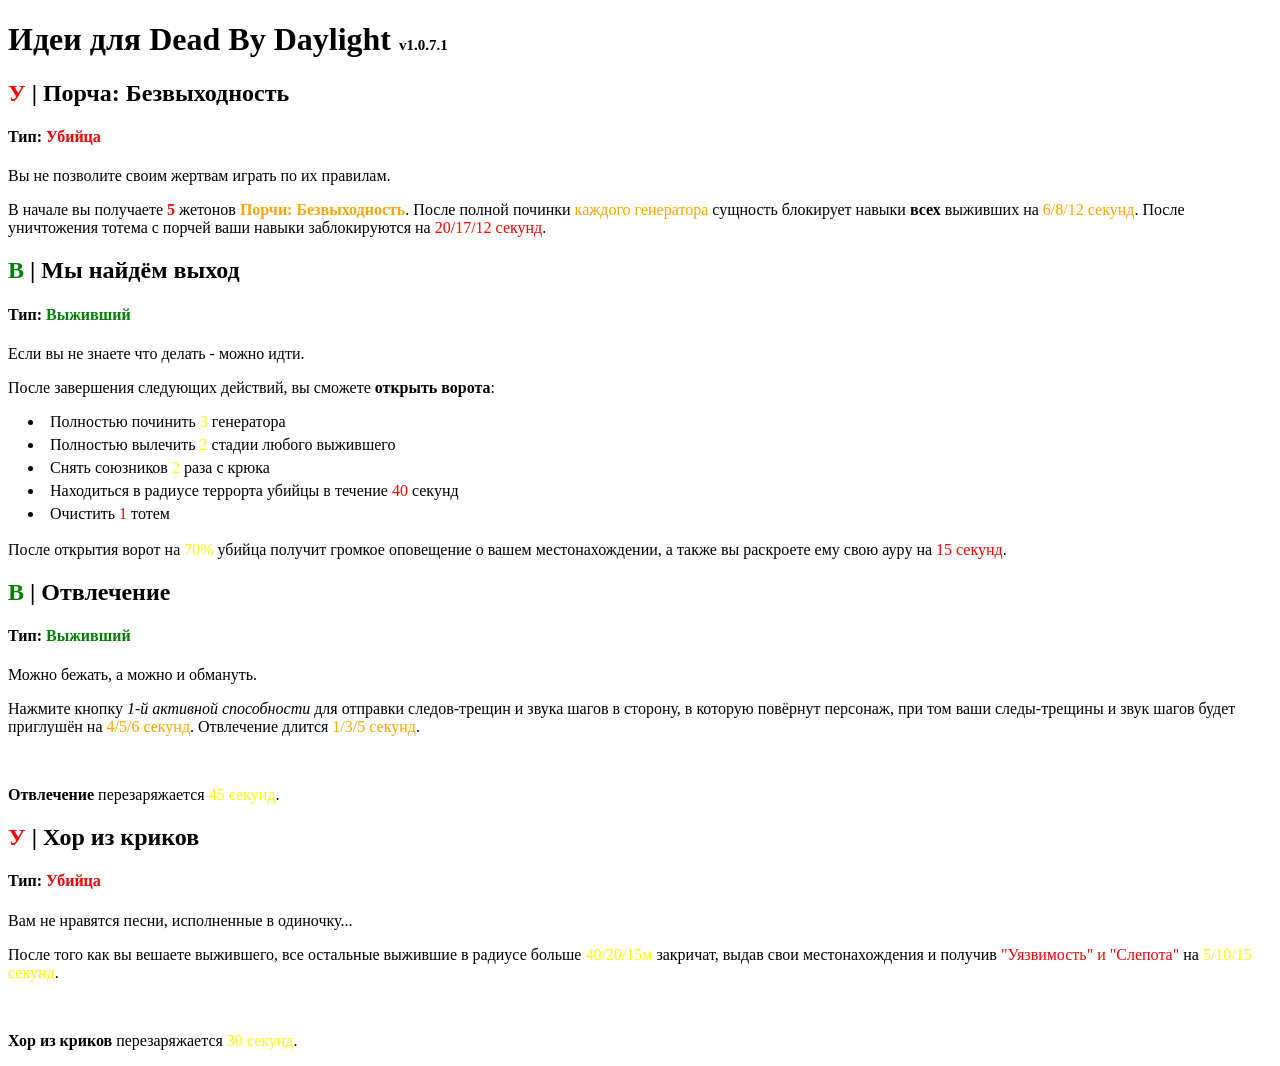
==== index.html @ b65b60cc "1.0.7.1" ====
<!DOCTYPE html>

<!-- -->

<html lang="ru">
<head>
    <meta charset="UTF-8">
    <meta name="viewport" content="width=device-width, initial-scale=1.0">
    <title>Идеи для Dead By Daylight</title>
    <link rel="stylesheet" href="/dbdideas.github.io/styles.css">
    <link rel="icon" href="https://tiermaker.com/images/templates/dbd-liscenses-1608922/16089221655680044.png">
</head>
<body>
    <header>
        <h1>Идеи для Dead By Daylight <span style="font-size: 15px">v1.0.7.1</span></h1>
    </header>
    <main>
        <div class="perk">
            <h2><span style="color: red">У</span> | Порча: Безвыходность</h2>
            <h4>Тип: <span style="color: red;">Убийца</span></h4>

            <p>Вы не позволите своим жертвам играть по их правилам.</p>
            <p>В начале вы получаете <span style="color: red; font-weight: bold;">5</span> 
                жетонов <span style="color: orange; font-weight: bold;"><b>Порчи: Безвыходность</b></span>. 
                После полной починки <span style="color: orange;">каждого генератора</span> сущность 
                блокирует навыки <b>всех</b> выживших на <span style="color: orange;">6/8/12 секунд</span>. 
                После уничтожения тотема с порчей ваши навыки заблокируются на 
                <span style="color: red;">20/17/12 секунд</span>.</p>
        </div>

        <div class="perk">
            <h2><span style="color: green">В</span> | Мы найдём выход</h2>
            <h4>Тип: <span style="color: green;">Выживший</span></h4>

            <p>Если вы не знаете что делать - можно идти.</p>
            <p>После завершения следующих действий, вы сможете <b>открыть ворота</b>:
                <li style="margin-left: 20px">Полностью починить <span style="color: yellow;">3</span> генератора</li>
                <li style="margin-left: 20px; margin-top: 5px">Полностью вылечить <span style="color: yellow;">2</span> стадии любого выжившего</li>
                <li style="margin-left: 20px; margin-top: 5px">Снять союзников <span style="color: yellow;">2</span> раза с крюка</li>
                <li style="margin-left: 20px; margin-top: 5px">Находиться в радиусе террорта убийцы в течение <span style="color: red;">40</span> секунд</li>
                <li style="margin-left: 20px; margin-top: 5px">Очистить <span style="color: red;">1</span> тотем</li>

            <br>

            После открытия ворот на <span style="color: yellow">70%</span> убийца получит громкое оповещение о вашем местонахождении, а также вы раскроете ему свою ауру на <span style="color: red">15 секунд</span>.
            </p>
        </div>

        <div class="perk">
            <h2><span style="color: green">В</span> | Отвлечение</h2>
            <h4>Тип: <span style="color: green;">Выживший</span></h4>

            <p>Можно бежать, а можно и обмануть.</p>
            <p>Нажмите кнопку <i>1-й активной способности</i> для отправки следов-трещин и звука шагов в сторону, в которую повёрнут персонаж, при том ваши следы-трещины и звук шагов будет приглушён на <span style="color:orange;">4/5/6 секунд</span>. Отвлечение длится <span style="color:orange;">1/3/5 секунд</span>.</p>
            <br>
            <p><b>Отвлечение</b> перезаряжается <span style="color: yellow">45 секунд</span>.</p>
        </div>

        <div class="perk">
            <h2><span style="color: red">У</span> | Хор из криков</h2>
            <h4>Тип: <span style="color: red;">Убийца</span></h4>

            <p>Вам не нравятся песни, исполненные в одиночку...</p>
            <p>После того как вы вешаете выжившего, все остальные выжившие в радиусе больше <span style="color: yellow">40/20/15м</span> закричат, выдав свои местонахождения и получив <span style="color: red">"Уязвимость" и "Слепота"</span> на <span style="color: yellow">5/10/15 секунд</span>.</p>
            <br>
            <p><b>Хор из криков</b> перезаряжается <span style="color: yellow">30 секунд</span>.</p>
        </div>
    </main>

    <script src="script.js"></script>
</body>
</html>
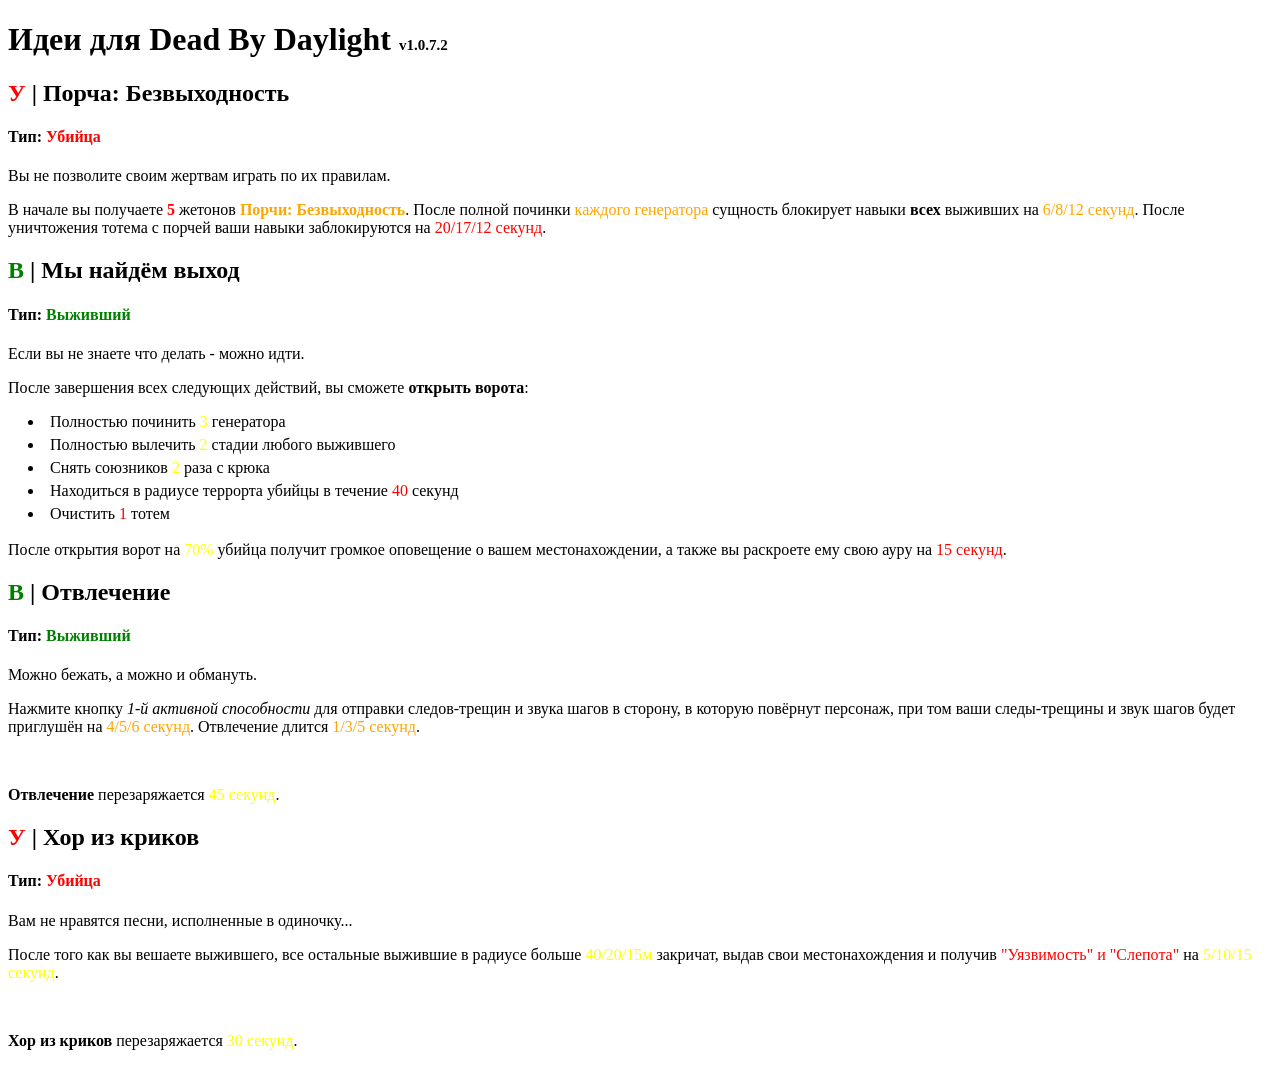
==== commit 190f3ca3: "1.0.7.2" ====
--- a/index.html
+++ b/index.html
@@ -12,7 +12,7 @@
 </head>
 <body>
     <header>
-        <h1>Идеи для Dead By Daylight <span style="font-size: 15px">v1.0.7.1</span></h1>
+        <h1>Идеи для Dead By Daylight <span style="font-size: 15px">v1.0.7.2</span></h1>
     </header>
     <main>
         <div class="perk">
@@ -33,7 +33,7 @@
             <h4>Тип: <span style="color: green;">Выживший</span></h4>
 
             <p>Если вы не знаете что делать - можно идти.</p>
-            <p>После завершения следующих действий, вы сможете <b>открыть ворота</b>:
+            <p>После завершения всех следующих действий, вы сможете <b>открыть ворота</b>:
                 <li style="margin-left: 20px">Полностью починить <span style="color: yellow;">3</span> генератора</li>
                 <li style="margin-left: 20px; margin-top: 5px">Полностью вылечить <span style="color: yellow;">2</span> стадии любого выжившего</li>
                 <li style="margin-left: 20px; margin-top: 5px">Снять союзников <span style="color: yellow;">2</span> раза с крюка</li>
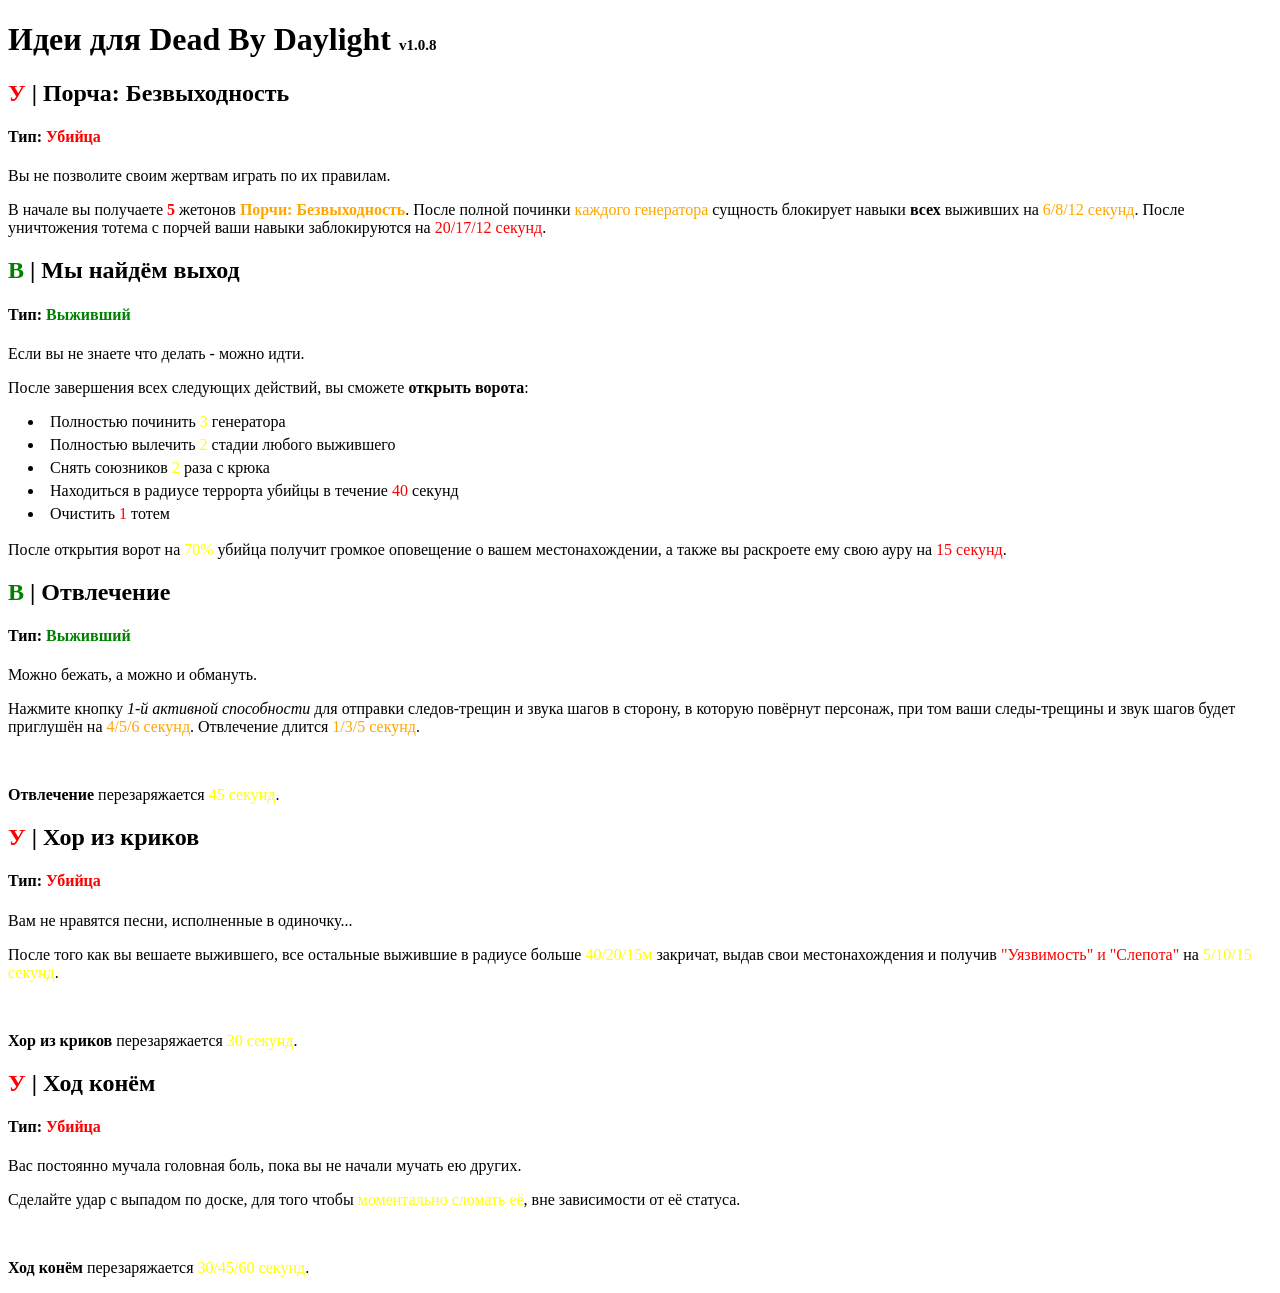
==== commit 0523bfa0: "1.0.8" ====
--- a/index.html
+++ b/index.html
@@ -12,7 +12,7 @@
 </head>
 <body>
     <header>
-        <h1>Идеи для Dead By Daylight <span style="font-size: 15px">v1.0.7.2</span></h1>
+        <h1>Идеи для Dead By Daylight <span style="font-size: 15px">v1.0.8</span></h1>
     </header>
     <main>
         <div class="perk">
@@ -65,6 +65,16 @@
             <br>
             <p><b>Хор из криков</b> перезаряжается <span style="color: yellow">30 секунд</span>.</p>
         </div>
+
+        <div class="perk">
+            <h2><span style="color: red">У</span> | Ход конём</h2>
+            <h4>Тип: <span style="color: red;">Убийца</span></h4>
+
+            <p>Вас постоянно мучала головная боль, пока вы не начали мучать ею других.</p>
+            <p>Сделайте удар с выпадом по доске, для того чтобы <span style="color: yellow">моментально сломать её</span>, вне зависимости от её статуса.</p>
+            <br>
+            <p><b>Ход конём</b> перезаряжается <span style="color: yellow">30/45/60 секунд</span>.</p>
+        </div>
     </main>
 
     <script src="script.js"></script>
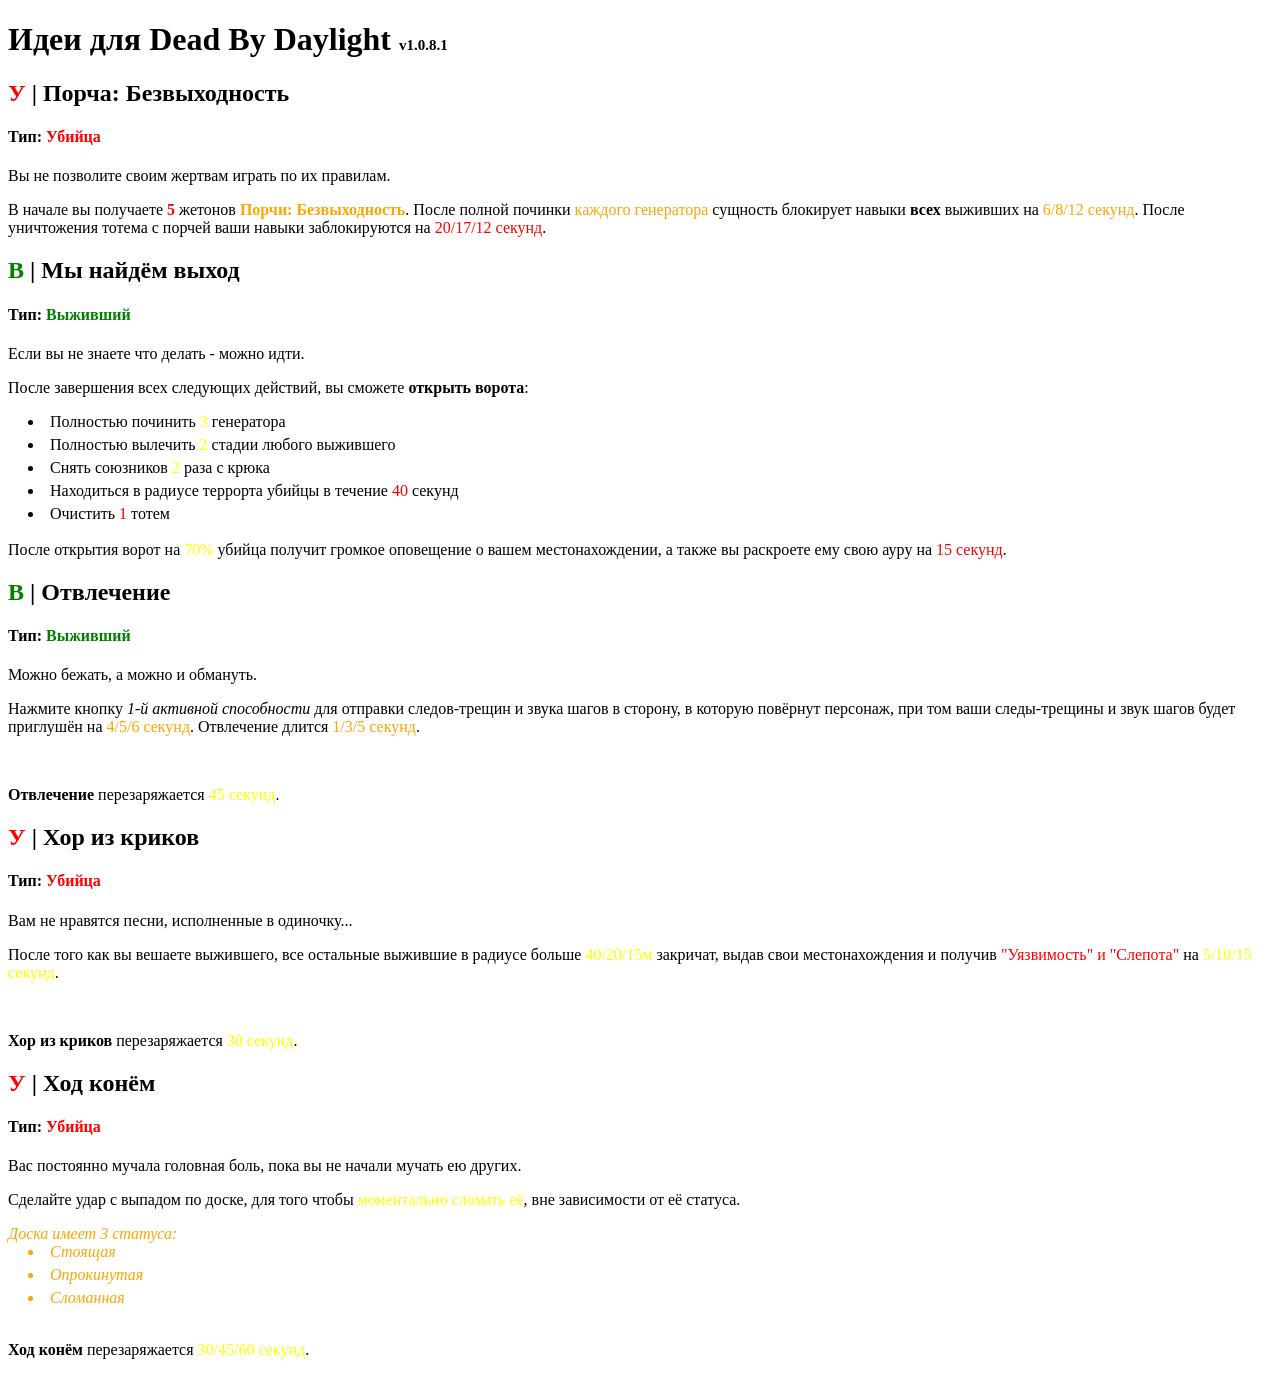
==== commit 2e50572f: "1.0.8.1" ====
--- a/index.html
+++ b/index.html
@@ -12,7 +12,7 @@
 </head>
 <body>
     <header>
-        <h1>Идеи для Dead By Daylight <span style="font-size: 15px">v1.0.8</span></h1>
+        <h1>Идеи для Dead By Daylight <span style="font-size: 15px">v1.0.8.1</span></h1>
     </header>
     <main>
         <div class="perk">
@@ -72,6 +72,13 @@
 
             <p>Вас постоянно мучала головная боль, пока вы не начали мучать ею других.</p>
             <p>Сделайте удар с выпадом по доске, для того чтобы <span style="color: yellow">моментально сломать её</span>, вне зависимости от её статуса.</p>
+            
+            <i style="color:orange">Доска имеет 3 статуса:
+                <li style="margin-left: 20px;">Стоящая</li>
+                <li style="margin-left: 20px; margin-top: 5px">Опрокинутая</li>
+                <li style="margin-left: 20px; margin-top: 5px">Сломанная</li>
+            </i>
+            
             <br>
             <p><b>Ход конём</b> перезаряжается <span style="color: yellow">30/45/60 секунд</span>.</p>
         </div>
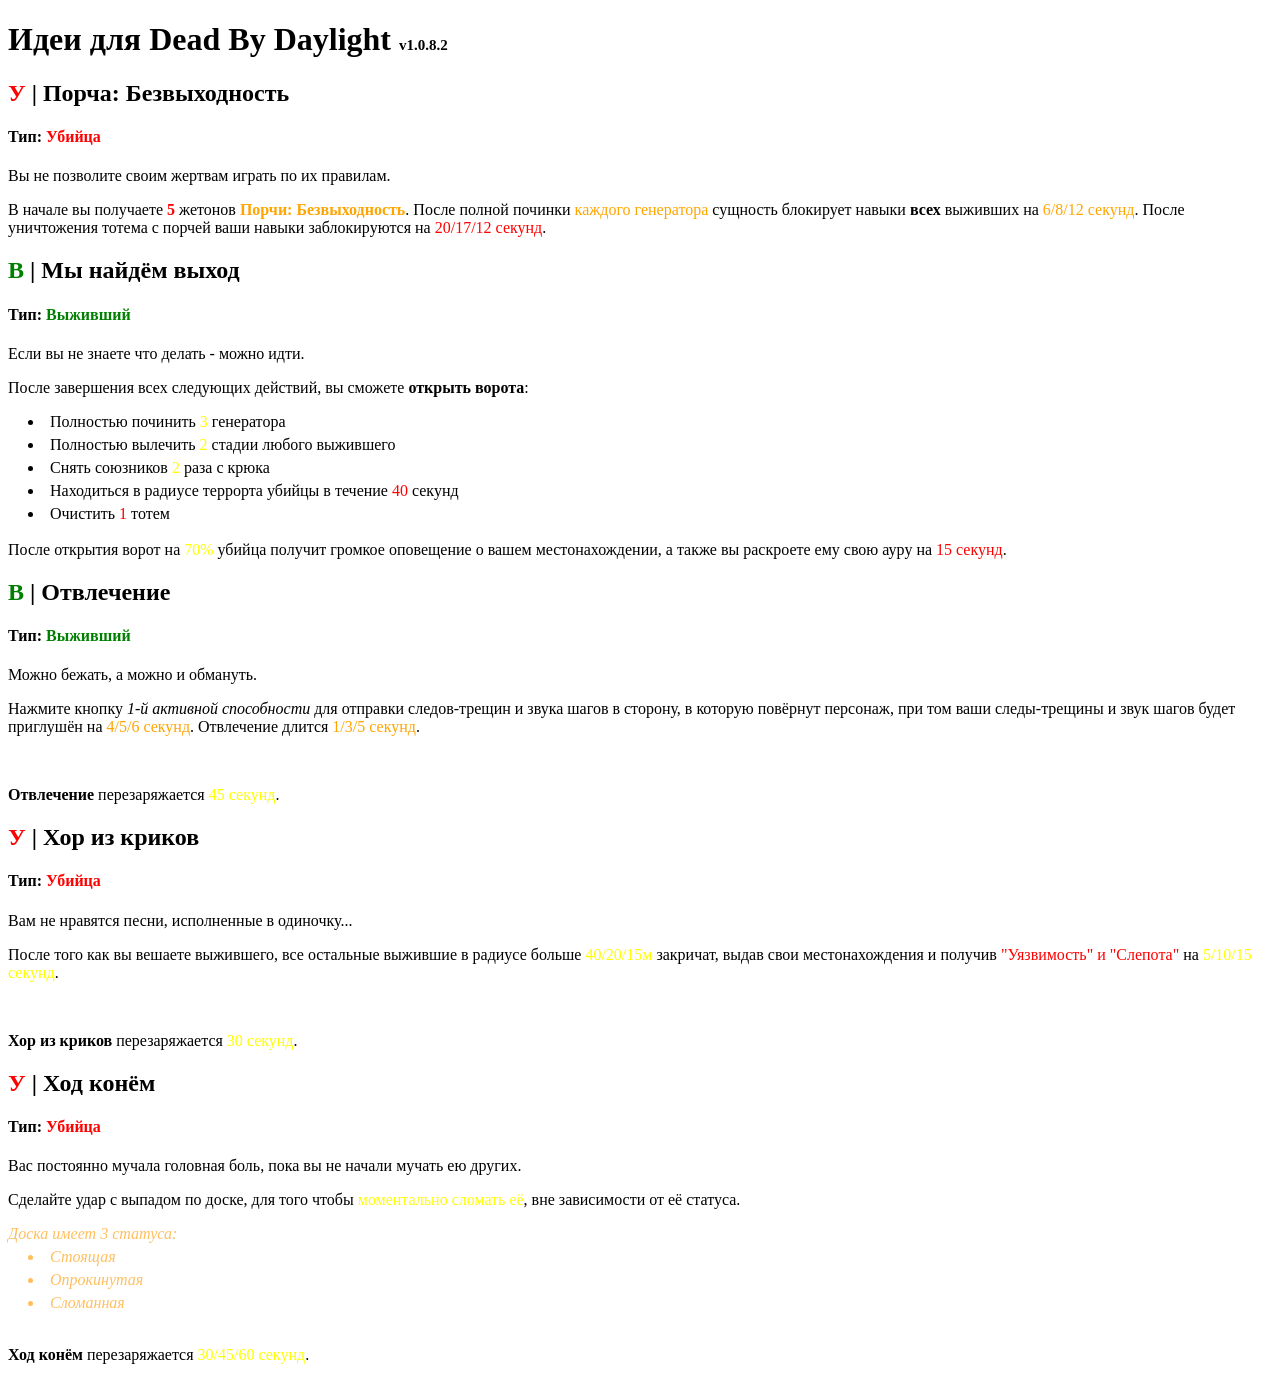
==== commit 0f89666e: "1.0.8.2" ====
--- a/index.html
+++ b/index.html
@@ -12,7 +12,7 @@
 </head>
 <body>
     <header>
-        <h1>Идеи для Dead By Daylight <span style="font-size: 15px">v1.0.8.1</span></h1>
+        <h1>Идеи для Dead By Daylight <span style="font-size: 15px">v1.0.8.2</span></h1>
     </header>
     <main>
         <div class="perk">
@@ -73,8 +73,8 @@
             <p>Вас постоянно мучала головная боль, пока вы не начали мучать ею других.</p>
             <p>Сделайте удар с выпадом по доске, для того чтобы <span style="color: yellow">моментально сломать её</span>, вне зависимости от её статуса.</p>
             
-            <i style="color:orange">Доска имеет 3 статуса:
-                <li style="margin-left: 20px;">Стоящая</li>
+            <i style="color:rgb(255, 191, 95)">Доска имеет 3 статуса:
+                <li style="margin-left: 20px; margin-top: 5px">Стоящая</li>
                 <li style="margin-left: 20px; margin-top: 5px">Опрокинутая</li>
                 <li style="margin-left: 20px; margin-top: 5px">Сломанная</li>
             </i>
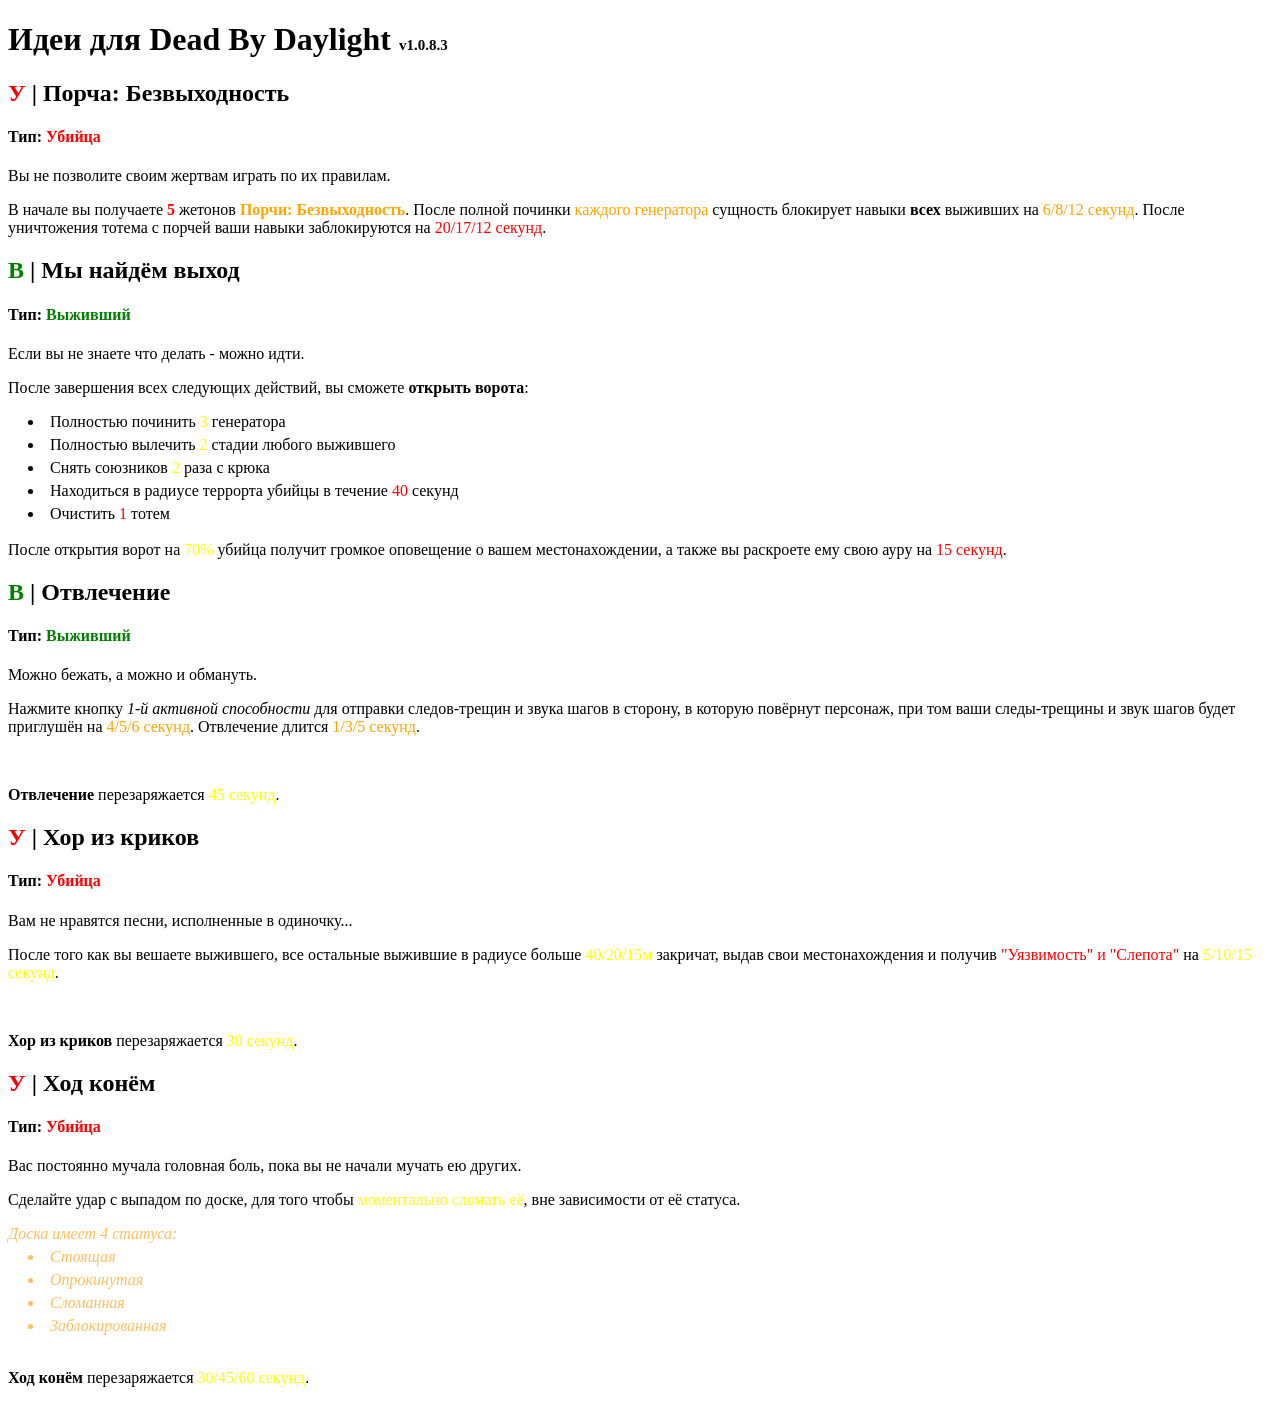
==== commit 43b1bec9: "1.0.8.3" ====
--- a/index.html
+++ b/index.html
@@ -12,7 +12,7 @@
 </head>
 <body>
     <header>
-        <h1>Идеи для Dead By Daylight <span style="font-size: 15px">v1.0.8.2</span></h1>
+        <h1>Идеи для Dead By Daylight <span style="font-size: 15px">v1.0.8.3</span></h1>
     </header>
     <main>
         <div class="perk">
@@ -73,10 +73,11 @@
             <p>Вас постоянно мучала головная боль, пока вы не начали мучать ею других.</p>
             <p>Сделайте удар с выпадом по доске, для того чтобы <span style="color: yellow">моментально сломать её</span>, вне зависимости от её статуса.</p>
             
-            <i style="color:rgb(255, 191, 95)">Доска имеет 3 статуса:
+            <i style="color:rgb(255, 191, 95)">Доска имеет 4 статуса:
                 <li style="margin-left: 20px; margin-top: 5px">Стоящая</li>
                 <li style="margin-left: 20px; margin-top: 5px">Опрокинутая</li>
                 <li style="margin-left: 20px; margin-top: 5px">Сломанная</li>
+                <li style="margin-left: 20px; margin-top: 5px">Заблокированная</li>
             </i>
             
             <br>
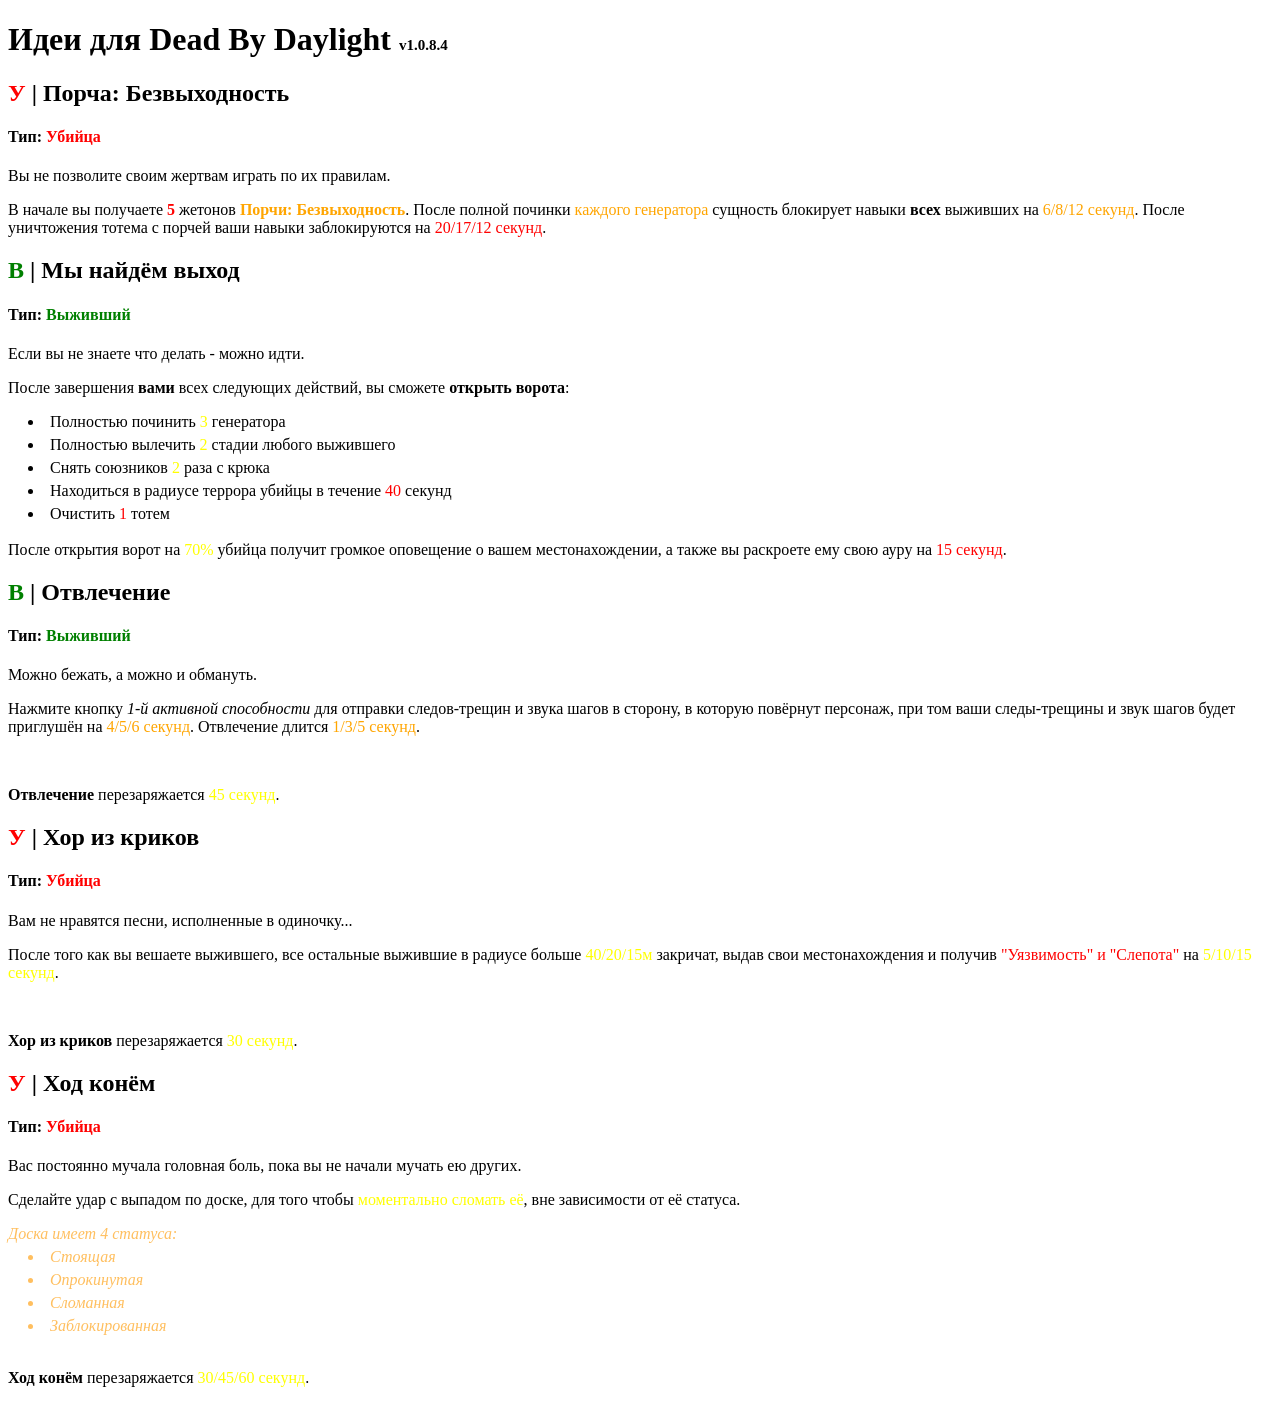
==== commit 1db2eeac: "1.0.8.4" ====
--- a/index.html
+++ b/index.html
@@ -12,7 +12,7 @@
 </head>
 <body>
     <header>
-        <h1>Идеи для Dead By Daylight <span style="font-size: 15px">v1.0.8.3</span></h1>
+        <h1>Идеи для Dead By Daylight <span style="font-size: 15px">v1.0.8.4</span></h1>
     </header>
     <main>
         <div class="perk">
@@ -33,11 +33,11 @@
             <h4>Тип: <span style="color: green;">Выживший</span></h4>
 
             <p>Если вы не знаете что делать - можно идти.</p>
-            <p>После завершения всех следующих действий, вы сможете <b>открыть ворота</b>:
+            <p>После завершения <b>вами</b> всех следующих действий, вы сможете <b>открыть ворота</b>:
                 <li style="margin-left: 20px">Полностью починить <span style="color: yellow;">3</span> генератора</li>
                 <li style="margin-left: 20px; margin-top: 5px">Полностью вылечить <span style="color: yellow;">2</span> стадии любого выжившего</li>
                 <li style="margin-left: 20px; margin-top: 5px">Снять союзников <span style="color: yellow;">2</span> раза с крюка</li>
-                <li style="margin-left: 20px; margin-top: 5px">Находиться в радиусе террорта убийцы в течение <span style="color: red;">40</span> секунд</li>
+                <li style="margin-left: 20px; margin-top: 5px">Находиться в радиусе террора убийцы в течение <span style="color: red;">40</span> секунд</li>
                 <li style="margin-left: 20px; margin-top: 5px">Очистить <span style="color: red;">1</span> тотем</li>
 
             <br>
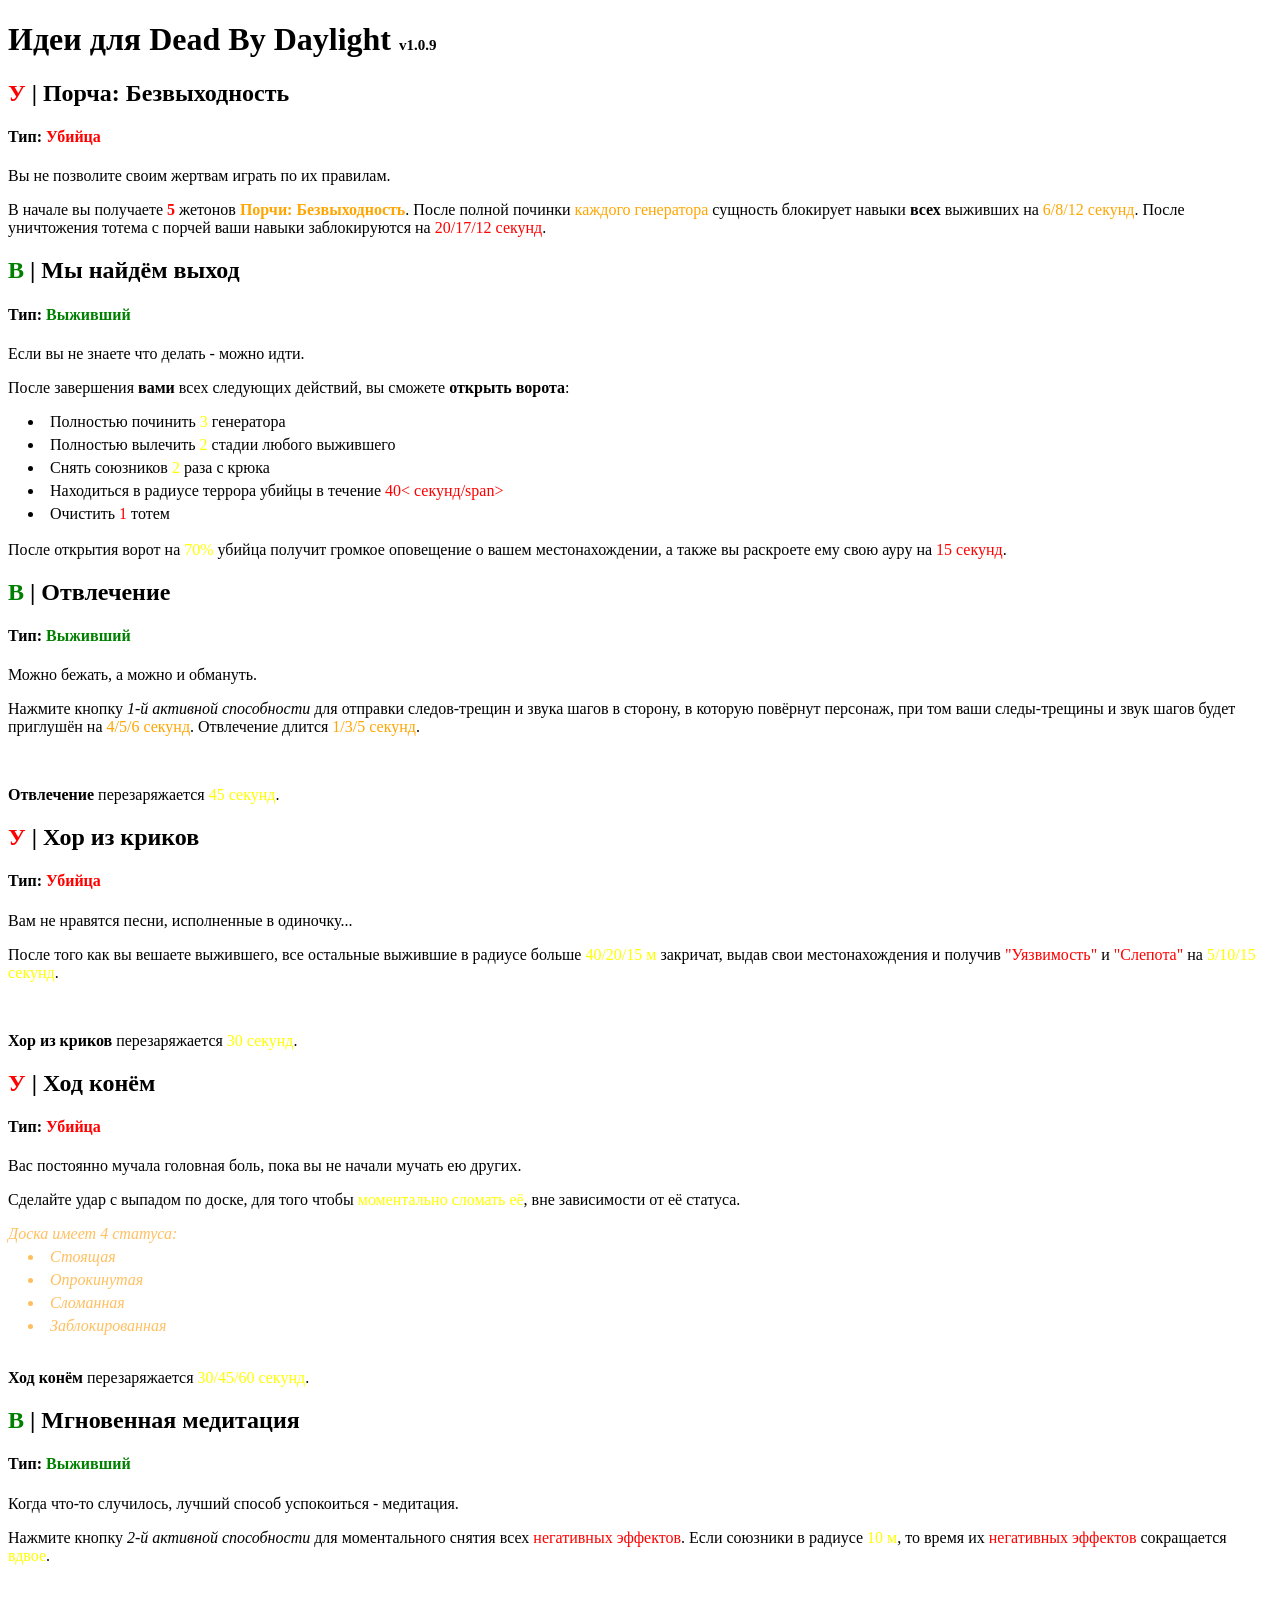
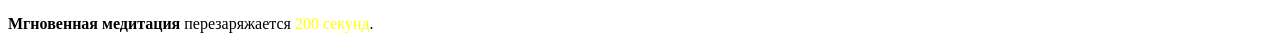
==== commit fdc4dcd4: "1.0.9" ====
--- a/index.html
+++ b/index.html
@@ -12,7 +12,7 @@
 </head>
 <body>
     <header>
-        <h1>Идеи для Dead By Daylight <span style="font-size: 15px">v1.0.8.4</span></h1>
+        <h1>Идеи для Dead By Daylight <span style="font-size: 15px">v1.0.9</span></h1>
     </header>
     <main>
         <div class="perk">
@@ -37,7 +37,7 @@
                 <li style="margin-left: 20px">Полностью починить <span style="color: yellow;">3</span> генератора</li>
                 <li style="margin-left: 20px; margin-top: 5px">Полностью вылечить <span style="color: yellow;">2</span> стадии любого выжившего</li>
                 <li style="margin-left: 20px; margin-top: 5px">Снять союзников <span style="color: yellow;">2</span> раза с крюка</li>
-                <li style="margin-left: 20px; margin-top: 5px">Находиться в радиусе террора убийцы в течение <span style="color: red;">40</span> секунд</li>
+                <li style="margin-left: 20px; margin-top: 5px">Находиться в радиусе террора убийцы в течение <span style="color: red;">40< секунд/span></li>
                 <li style="margin-left: 20px; margin-top: 5px">Очистить <span style="color: red;">1</span> тотем</li>
 
             <br>
@@ -61,7 +61,7 @@
             <h4>Тип: <span style="color: red;">Убийца</span></h4>
 
             <p>Вам не нравятся песни, исполненные в одиночку...</p>
-            <p>После того как вы вешаете выжившего, все остальные выжившие в радиусе больше <span style="color: yellow">40/20/15м</span> закричат, выдав свои местонахождения и получив <span style="color: red">"Уязвимость" и "Слепота"</span> на <span style="color: yellow">5/10/15 секунд</span>.</p>
+            <p>После того как вы вешаете выжившего, все остальные выжившие в радиусе больше <span style="color: yellow">40/20/15 м</span> закричат, выдав свои местонахождения и получив <span style="color: red">"Уязвимость"</span> и <span style="color: red">"Слепота"</span> на <span style="color: yellow">5/10/15 секунд</span>.</p>
             <br>
             <p><b>Хор из криков</b> перезаряжается <span style="color: yellow">30 секунд</span>.</p>
         </div>
@@ -83,6 +83,16 @@
             <br>
             <p><b>Ход конём</b> перезаряжается <span style="color: yellow">30/45/60 секунд</span>.</p>
         </div>
+
+        <div class="perk">
+            <h2><span style="color: green">В</span> | Мгновенная медитация</h2>
+            <h4>Тип: <span style="color: green;">Выживший</span></h4>
+
+            <p>Когда что-то случилось, лучший способ успокоиться - медитация.</p>
+            <p>Нажмите кнопку <i>2-й активной способности</i> для моментального снятия всех <span style="color: red">негативных эффектов</span>. Если союзники в радиусе <span style="color: yellow">10 м</span>, то время их <span style="color: red">негативных эффектов</span> сокращается <span style="color: yellow">вдвое</span>.</p>
+            <br>
+            <p><b>Мгновенная медитация</b> перезаряжается <span style="color: yellow">200 секунд</span>.</p>
+        </div>
     </main>
 
     <script src="script.js"></script>
